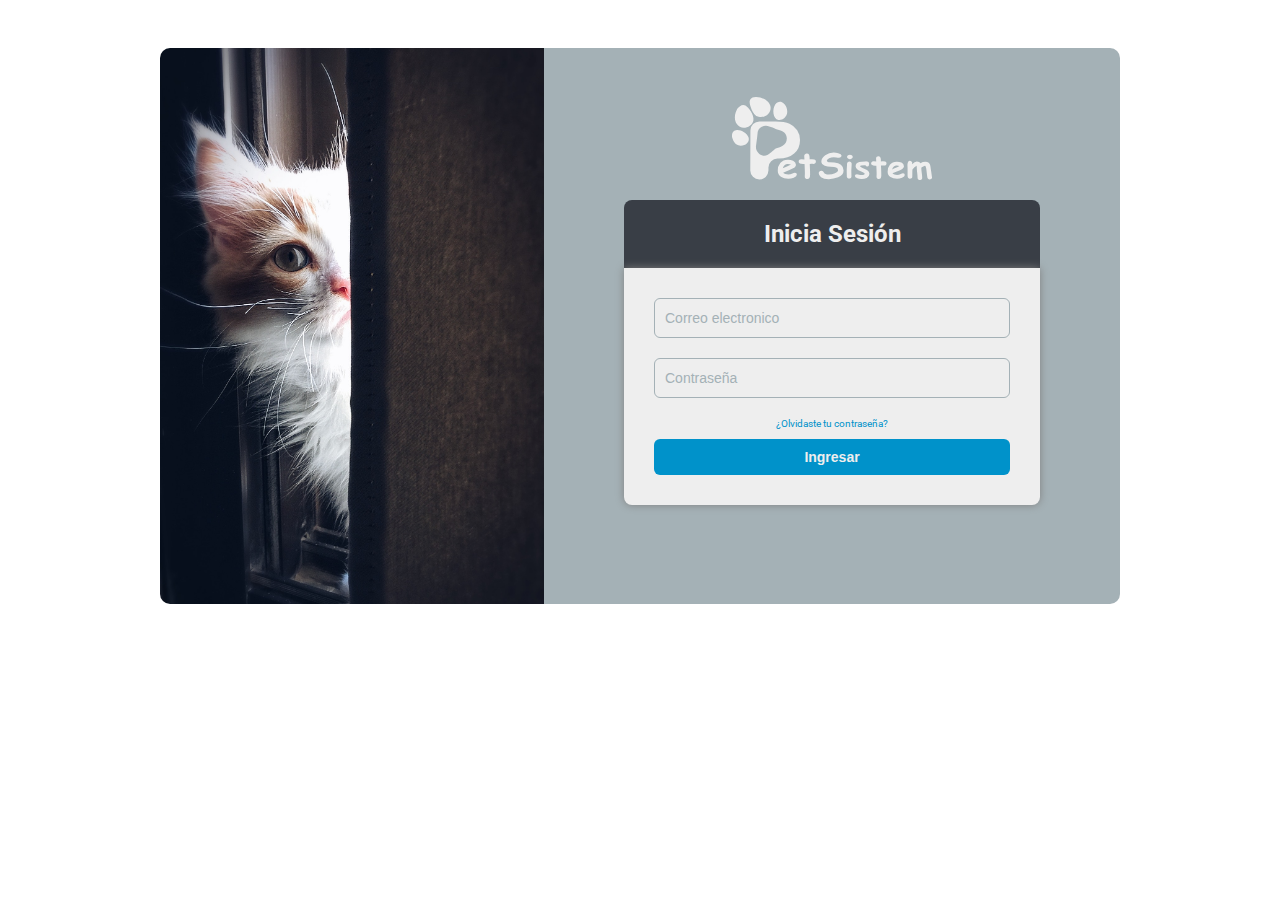
==== index.html @ 654b7471 "first commit" ====
<!DOCTYPE html>
<html lang="en">
<head>
    <meta charset="UTF-8">
    <meta http-equiv="X-UA-Compatible" content="IE=edge">
    <meta name="viewport" content="width=device-width, initial-scale=1.0">
    <link rel="stylesheet" href="css/style.css">
    <title>Login</title>
</head>
<body class="body-login">
    <div class="container container-login">
        <div class="image-login">

        </div>
        <div class="form-container ">
           <div class="form-login">
                <img src="./logo/logoh-blanco.svg" alt="logo" class="logo">           
                <h2 class="title">Inicia Sesión</h2>
                <form action="/" class="form">        
               
                    <input type="email" id="email" placeholder="Correo electronico" class="input input-email">

                
                    <input type="password" id="password" placeholder="Contraseña" class="input input-password">
                    <a href="/" class="link-login">¿Olvidaste tu contraseña?</a>
                    <input type="submit" value="Ingresar" class="primary-button login-button">
               
                
                </form>

           </div>

        </div>

    </div>
</body>
</html>
---- css/style.css ----
@import url('https://fonts.googleapis.com/css2?family=Roboto:wght@300;400;500;700&display=swap');
:root{ /* declaracion de variables*/
    /*variables para los colores a utilizar*/
    --blue: #0092CA;
    --black: #222831;
    --medium-gray: #393E46;
    --light-gray:#A4B1B6;
    --write: #EEEEEE;
    --red:#DF3434;
    --green:#84D66F;
    /* Variables para tamaño de letras*/
    --sm:14px;
    --md:16px;
    --lg:18px;
    --fuente: 'Roboto', sans-serif;
} 

*,*::after,::before{
    box-sizing: border-box;
}

html{
    box-sizing: border-box;
}

body{    
    height: 90hv;
    font-family: var(--fuente);
    margin: 0;/*quita el margen*/
}

.container-login{
    height: 34.75em;
    width: 60em;
    margin: 3em auto;
    border-radius: 10px;
    display: flex;
    justify-content: space-between;
    overflow: hidden;
  
}
.image-login{  
    padding: 2rem; 
    background-image: url('../images/gato.jpg');
    background-position: center center;
    background-size: cover; 
    width: 40%;

}


.form-container {   
    width: 60%;
    padding:40px 80px;
    background-color: var(--light-gray);
   align-content: center;    
}

.form-login{
    display: grid; /* organizar las filas*/
    grid-template: auto 1fr auto; /* organizar las filas*/
}
*
.form{
    margin-bottom: 50px;
   
    border-radius: 0 0 8px 8px;
    padding:  30px;
    background-color: var(--write);
    display: flex;
    flex-direction: column; /* se coloca los input y label debajo del otro*/   
    box-shadow: 0 0 8px gray; 
}

.logo{
    width: 200px;  
    justify-self: center;
    margin-bottom: 20px;
}

.title{
    border-radius:  8px 8px 0 0;
    margin-top: 0;
    margin-bottom: 0;
    background-color: var(--medium-gray);
    color: var(--write);
    text-align: center;
    padding: 20PX;
    
}

.input{
    background-color: var(--write);  
    border:1px solid var(--light-gray);
    border-radius: 6px; /*redondea los bordes*/
    height: 40px;
    font-size: var(--sm);
    padding: 10px;
    margin-bottom: 20px;
    text-decoration-color: var(--blue);   
    outline-color: #A4B1B6; 
}

.input::placeholder{
    color: var(--light-gray); 
    font-weight:500 ;
}

.input:hover {
    box-shadow: 0 0 5px gray;
}

.primary-button{
    padding: 10px;
    background-color: #0092CA;
    color: var(--write);
    border: none;
    border-radius: 6px;
    font-size: var(--sm);
    font-weight: 700;
}

.login-button:hover{
    background-color: rgb(0, 146, 202 , 0.7);
    color: #EEEEEE;
  
}

.link-login{
    text-decoration: none;
    font-size: 10px;
    text-align: center;
    color: var(--blue);
    margin-bottom: 10px;
    font-weight: 400;
}

/*RECUPERACION DE CONTRASEÑA*/
.image-password-olvidada{
    padding: 2rem; 
    background-image: url('../images/perro.jpg');
    background-position: center center;
    background-size: cover; 
    width: 40%;
}



@media screen and (max-width: 1000px) {
    .container-login {
        width: 70%;
        margin-top: 3rem;
    }
    .form-container  {
        width: 100%;
        border-radius: 5px;
    }
    
    .image-login {
        display: none;
    }  
    .image-password-olvidada{
        display: none;
    }
}

@media screen and (max-width: 650px) {
    .image-login {
        width: 90%;
    }
    .image-password-olvidada{
        width: 90%;
    }
}

@media screen and (max-width: 500px) {
    .image-login {
        height: 90%;
    }
    .image-password-olvidada{
        height: 90%;
    }
   
}
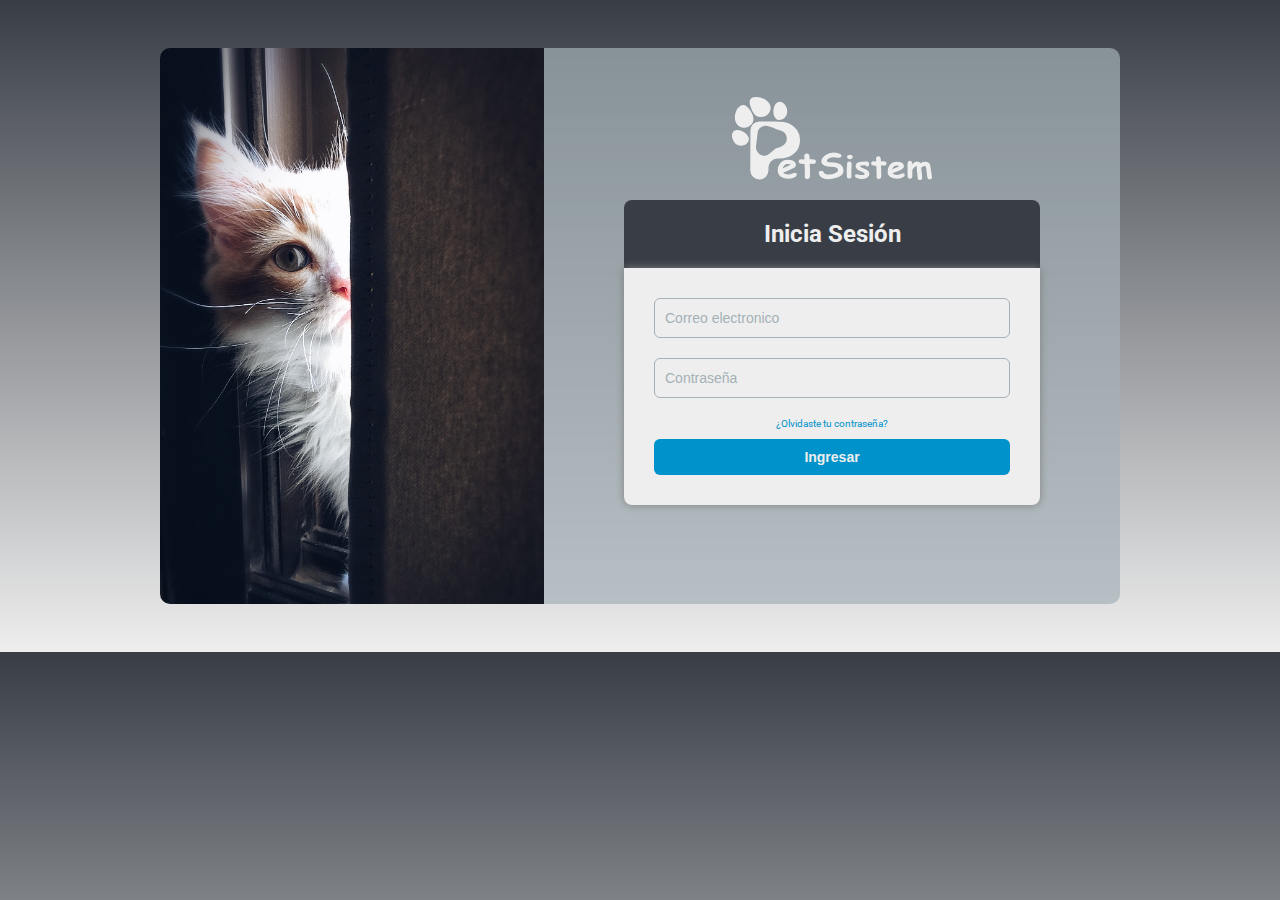
==== commit c87d44c5: "email enviado" ====
--- a/index.html
+++ b/index.html
@@ -22,11 +22,11 @@
 
                 
                     <input type="password" id="password" placeholder="Contraseña" class="input input-password">
-                    <a href="/" class="link-login">¿Olvidaste tu contraseña?</a>
+                    <a href="recuperacion-cuenta.html" class="link-login">¿Olvidaste tu contraseña?</a>
                     <input type="submit" value="Ingresar" class="primary-button login-button">
                
                 
-                </form>
+                </form> 
 
            </div>
 
--- a/css/style.css
+++ b/css/style.css
@@ -25,9 +25,12 @@
 }
 
 body{    
-    height: 90hv;
+    height: 110hv;
     font-family: var(--fuente);
     margin: 0;/*quita el margen*/
+}
+.body-login{
+    background-image: linear-gradient(to top, #EEEEEE 0%, #393E46 100%)
 }
 
 .container-login{
@@ -53,7 +56,7 @@
 .form-container {   
     width: 60%;
     padding:40px 80px;
-    background-color: var(--light-gray);
+    background-color: rgb(164 ,177,182,0.7);
    align-content: center;    
 }
 
@@ -116,6 +119,7 @@
     background-color: #0092CA;
     color: var(--write);
     border: none;
+    width: 100%;
     border-radius: 6px;
     font-size: var(--sm);
     font-weight: 700;
@@ -144,7 +148,62 @@
     background-size: cover; 
     width: 40%;
 }
-
+/********************Email enviado*******************/
+
+.container-email{
+    background-color: var(--write);
+    padding-bottom: 30px;
+    display: grid; /* organizar las filas*/
+    width: 300px; /* le damos el ancho*/
+    justify-items: center; /* centramos la imagen y la bolita*/
+}
+.title-email{
+    background-color: var(--medium-gray);
+    color: var(--write);
+    text-align: center;
+    margin-top: 0;
+    width: 100%;    
+    margin-bottom: 12px;
+    padding: 20px;
+  
+  
+}
+.subtitle{
+    color: var(--medium-gray);
+    font-size: var(--md); /*tamaño de la letra*/
+    font-weight: 300; /*especidad a la letra*/
+    margin-top: 0;
+    margin-bottom: 32px;
+    text-align: center;
+}
+.email-image{
+    width: 110px; /* ancho de la bolita*/
+    height: 110px; /* alto de la bolita*/
+    border-radius: 50%; /* redonderar*/
+    background-color: var(--light-gray); /*color de fondo de la bolita*/
+    display: flex; /*centra la imagen en la bolita*/
+    justify-content: center; /*centra la imagen en la bolita*/
+    align-items: center; /*centra la imagen en la bolita*/
+    margin-bottom: 30px; 
+}
+
+.email-image img{
+    width: 70px;
+}
+.email-button{
+    padding: 10px 30px;
+    width: 90%;
+}
+.resend{
+    font-size: var(--sm);
+}
+.resend span{
+    color: var(--light-gray);
+}
+.resend a{
+    color: var(--blue);
+    text-decoration: none;
+}
 
 
 @media screen and (max-width: 1000px) {
